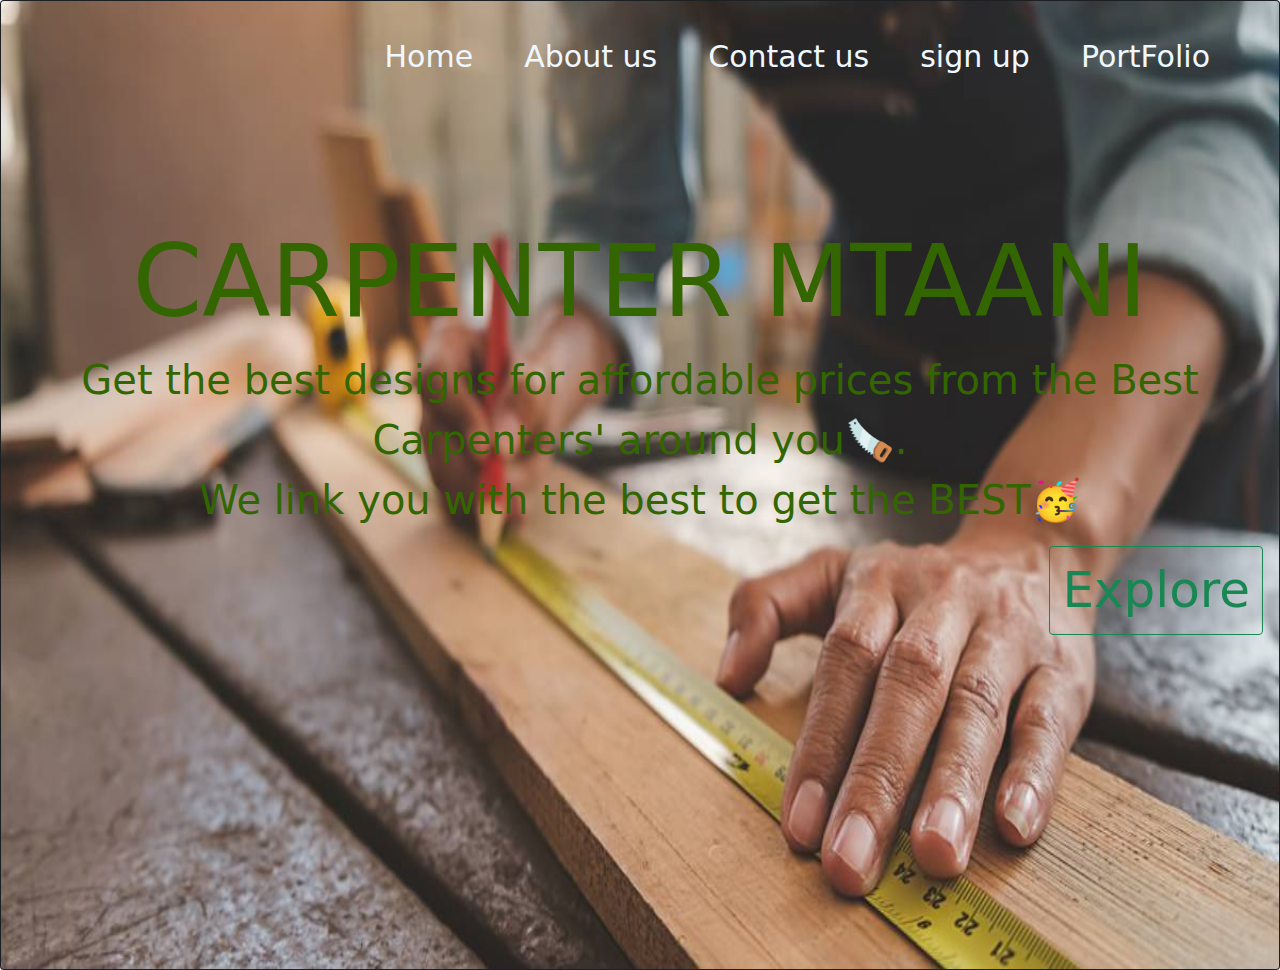
==== index.html @ b4e603b2 "modified the landing page" ====
<!DOCTYPE html>
<html lang="en">
<head>
    <meta charset="UTF-8">
    <meta http-equiv="X-UA-Compatible" content="IE=edge">
    <meta name="viewport" content="width=device-width, initial-scale=1.0">
    <link rel="stylesheet" href="./bootstrap-5.0.2-dist/css/bootstrap.css">
    <link
    rel="stylesheet"
    href="https://cdnjs.cloudflare.com/ajax/libs/animate.css/4.1.1/animate.min.css"
  />
  <link rel="stylesheet" href="./index.css">
  
<body>
   <div class="card bg-dark text-white">
    <img src="./assets/background/carpenter mtaani nav.jpg "  height="968px"class="card-img" alt="...">
    <div class="card-img-overlay"> 
      <div class="navlist">
        <ul>
        <li><a href="#">Home</a></li>
        <li><a href="#">About us</a></li>
        <li><a href="#">Contact us</a></li>
        <li><a href="#">sign up</a></li>
        <li><a href="#">PortFolio</a></li>
        </ul>
        </div>
        <div class="textone  animate__animated animate__backInDown">
          <h1  class="titleOne">CARPENTER MTAANI</h1>
      <p class="texttwo">Get the best designs for affordable prices from the Best Carpenters' around you🪚. <br>We link you with the best to get the BEST🥳</p>
      </div>
      <button type="button" class="btn btn-outline-success" class="btn-box-shadow-warning">Explore</button>
    </div>
  </div>
</body>
</html>
---- index.css ----
body{
    margin: 0%;
    padding: 0%;
}

.navlist{
    height: 80px !important;
    width: 100%;
    background-color: transparent;

    
}
.navlist ul {
    float: right;
    margin-right: 30px;

}

.navlist ul li {
    list-style: none;
    margin: 0 10px;
    display: inline-block;
    line-height: 80px;

}

.navlist ul li a {
    text-decoration: none;
color: aliceblue;
    font-size: 30px;
    padding: 6px 13px;
}

.navlist ul li a.active,
.navlist ul li a:hover{
color: #336600;
text-transform: 0.5s;
text-decoration-line: underline;

}
.textone{
    text-align: center;
    font-size: 30px; 
    padding-top: 10%;
    color: #336600 ;
}
.textone,h1{
    font-size: 250%;
    
}
.btn{
    float: right;
    font-size: 50px;
}
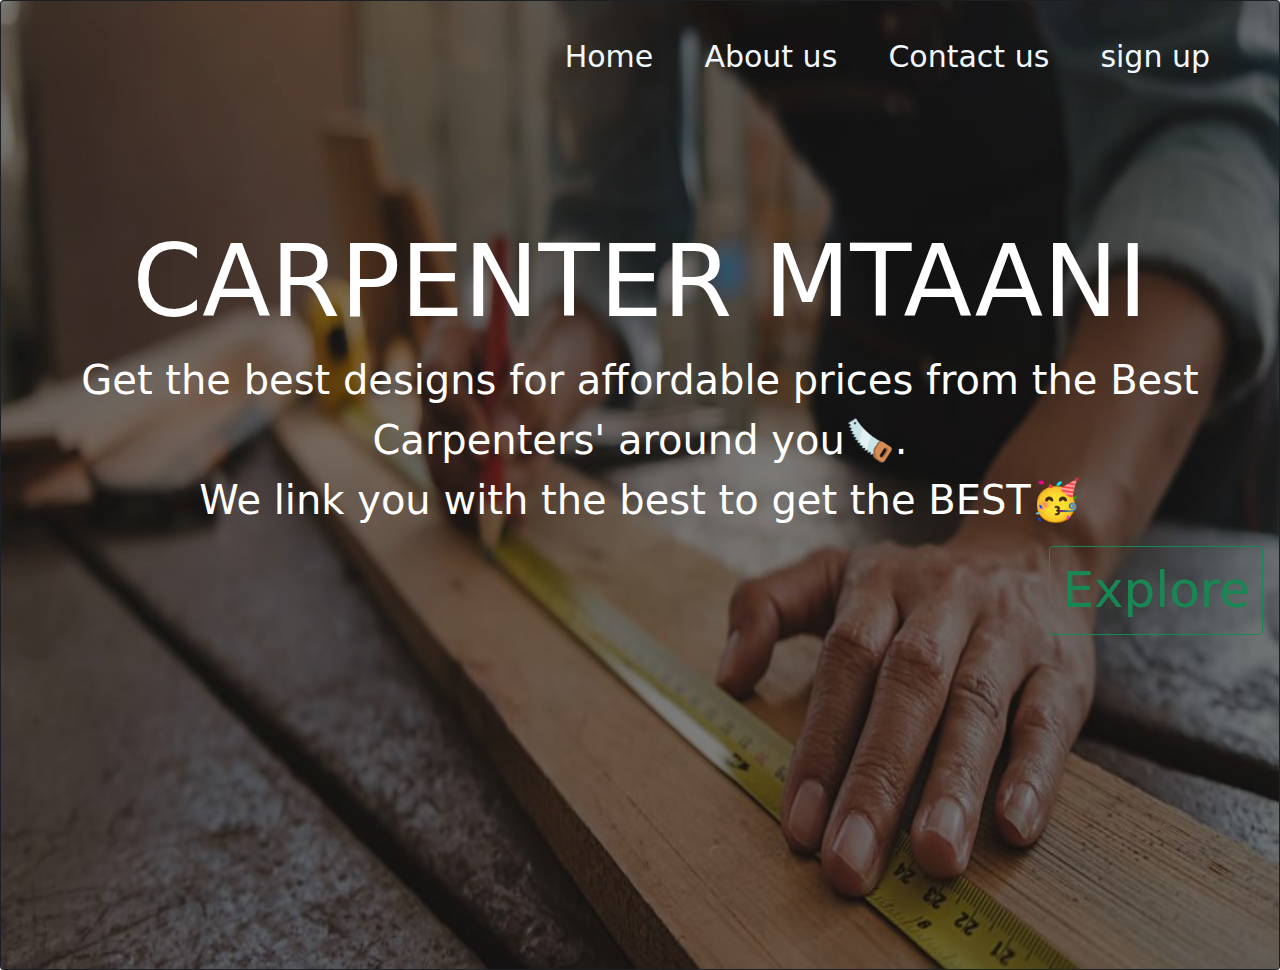
==== commit 9e2e3f81: "modified the signup and login page" ====
--- a/index.html
+++ b/index.html
@@ -18,10 +18,9 @@
       <div class="navlist">
         <ul>
         <li><a href="#">Home</a></li>
-        <li><a href="#">About us</a></li>
-        <li><a href="#">Contact us</a></li>
-        <li><a href="#">sign up</a></li>
-        <li><a href="#">PortFolio</a></li>
+        <li><a href="about.html">About us</a></li>
+        <li><a href="contactUs.html">Contact us</a></li>
+        <li><a href="signup.html">sign up</a></li>
         </ul>
         </div>
         <div class="textone  animate__animated animate__backInDown">
@@ -31,5 +30,6 @@
       <button type="button" class="btn btn-outline-success" class="btn-box-shadow-warning">Explore</button>
     </div>
   </div>
+  
 </body>
 </html>--- a/index.css
+++ b/index.css
@@ -35,19 +35,23 @@
 .navlist ul li a:hover{
 color: #336600;
 text-transform: 0.5s;
-text-decoration-line: underline;
+text-decoration-line: underline ; 
+
 
 }
 .textone{
     text-align: center;
     font-size: 30px; 
     padding-top: 10%;
-    color: #336600 ;
+    color: white;
 }
 .textone,h1{
     font-size: 250%;
     
 }
+img{
+    filter: brightness(50%);
+}
 .btn{
     float: right;
     font-size: 50px;
